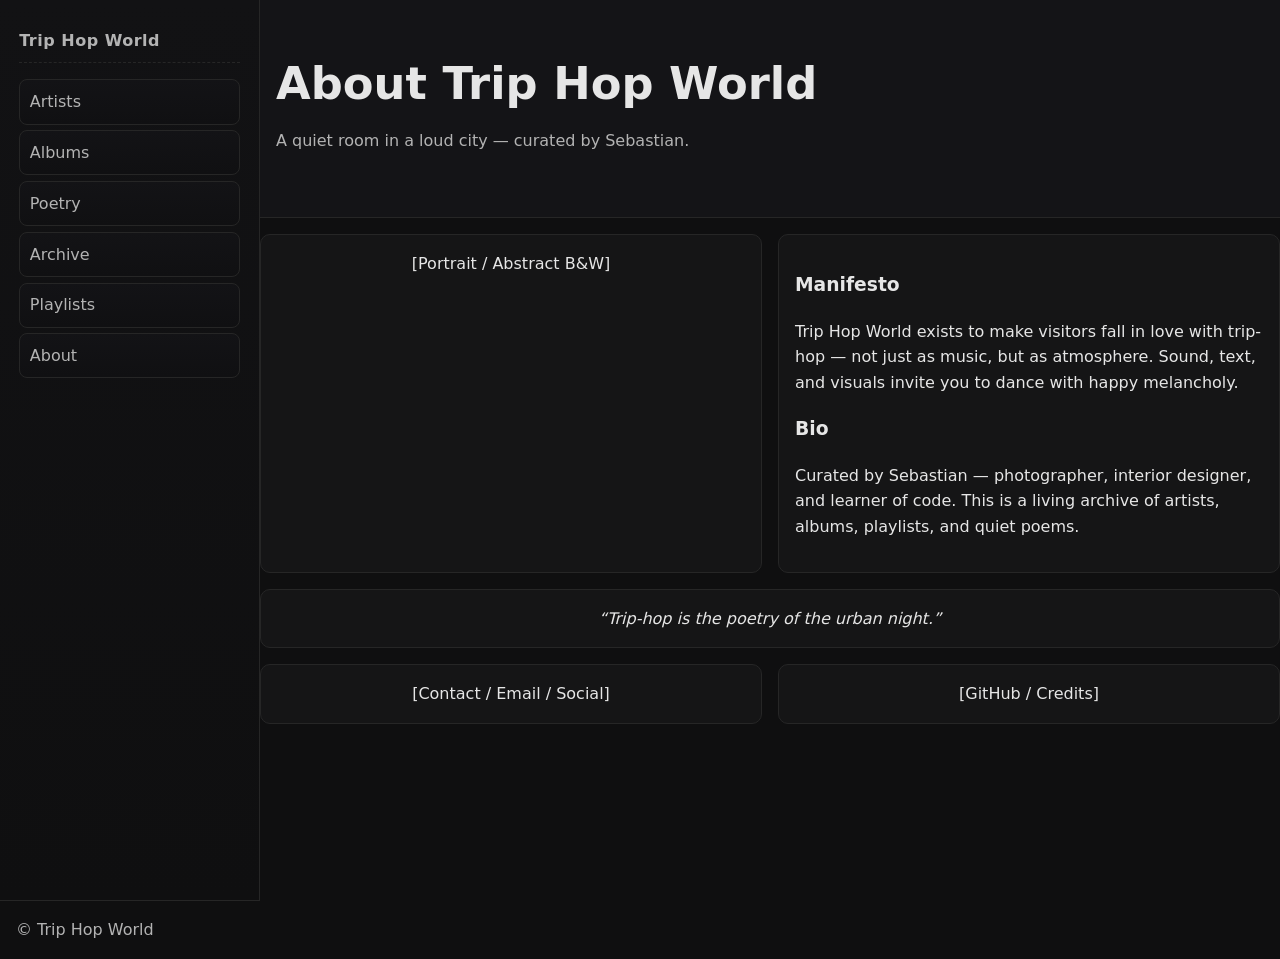
==== pages/about.html @ e782dd68 "added CSS link paths, HTML sructure cleanup, and fixed YouTube embed code in index.html" ====
<!DOCTYPE html>
<html lang="en">
  <head>
    <meta charset="utf-8" />
    <meta name="viewport" content="width=device-width, initial-scale=1" />
    <title>Trip Hop World — About</title>
    <link rel="stylesheet" href="../assets/CSS/style.css" />
  </head>
  <body>
    <div class="page">
      <!-- nav -->
      <aside class="nav">
        <a class="brand" href="../index.html">Trip Hop World</a>
        <nav>
          <a href="artists.html">Artists</a>
          <a href="albums.html">Albums</a>
          <a href="poetry.html">Poetry</a>
          <a href="archive.html">Archive</a>
          <a href="playlists.html">Playlists</a>
          <a href="about.html">About</a>
        </nav>
      </aside>

      <header class="topbar">
        <div class="wrap">
          <a class="brand" href="index.html">Trip Hop World</a>
          <nav>
            <a href="artists.html">Artists</a>
            <a href="albums.html">Albums</a>
            <a href="poetry.html">Poetry</a>
            <a href="archive.html">Archive</a>
            <a href="playlists.html">Playlists</a>
            <a href="about.html">About</a>
          </nav>
        </div>
      </header>
      <main>
        <section class="hero">
          <div class="wrap">
            <h1>About Trip Hop World</h1>
            <p class="sub">
              A quiet room in a loud city — curated by Sebastian.
            </p>
          </div>
        </section>

        <section class="wrap" style="padding: 1rem 0 2rem">
          <div class="grid-2">
            <div class="card center" style="min-height: 220px">
              [Portrait / Abstract B&W]
            </div>
            <div class="card">
              <h3>Manifesto</h3>
              <p>
                Trip Hop World exists to make visitors fall in love with
                trip-hop — not just as music, but as atmosphere. Sound, text,
                and visuals invite you to dance with happy melancholy.
              </p>
              <h3>Bio</h3>
              <p>
                Curated by Sebastian — photographer, interior designer, and
                learner of code. This is a living archive of artists, albums,
                playlists, and quiet poems.
              </p>
            </div>
          </div>

          <div class="card center" style="margin-top: 1rem">
            <em>“Trip-hop is the poetry of the urban night.”</em>
          </div>

          <div class="grid-2" style="margin-top: 1rem">
            <div class="card center">[Contact / Email / Social]</div>
            <div class="card center">[GitHub / Credits]</div>
          </div>
        </section>
      </main>

      <footer><div class="wrap">© Trip Hop World</div></footer>
    </div>
  </body>
</html>
---- assets/CSS/style.css ----
/* === Responsive breakpoints ===
   1024px → tablet (3→2 columns, topbar visible)
   767px  → mobile (2→1 columns, stacked layout) */
@media (max-width: 1024px) {
  /* tablet rules... */
}
@media (max-width: 767px) {
  /* mobile rules...  */
}

/* aspect-ratio keeps album/playlist vinyls perfectly circular across breakpoints */
.vinyl {
  aspect-ratio: 1/1;
  border-radius: 50%;
}
/* subtle vinyl hover */
.vinyl:hover {
  transform: rotate(2deg) scale(1.01);
  transition: 0.18s ease;
}

/* topbar sticky shadow on scroll */
.topbar {
  box-shadow: 0 0 0 transparent;
  transition: box-shadow 0.2s ease;
}
@media (max-width: 1024px) {
  .topbar.scrolled {
    box-shadow: 0 6px 18px rgba(0, 0, 0, 0.25);
  }
}

/* ====== Base ====== */
:root {
  --bg: #0f0f10;
  --panel: #151516;
  --ink: #e6e6e6;
  --muted: #b3b3b3;
  --line: #262626;
  --accent: #8b7bd3; /* subtle violet */
  --maxw: 1200px;
}
/* ====== Sidebar buttons with glow on hover (matches your sketch) */
aside.nav nav a {
  display: block;
  padding: 0.55rem 0.6rem;
  margin: 0.35rem 0;
  border: 1px solid var(--line);
  border-radius: 8px;
  color: var(--muted);
  background: linear-gradient(180deg, #131316, #101012);
}
aside.nav nav a:hover {
  color: var(--ink);
  box-shadow: 0 0 0.6rem rgba(139, 123, 211, 0.35),
    inset 0 0 0.25rem rgba(139, 123, 211, 0.15);
}

/* ====== HERO video block: full width, dark bg frame */
.hero-media {
  position: relative;
  background: #111;
  border-bottom: 1px solid var(--line);
}
.hero-video {
  width: 100%;
  height: 60vh;
  object-fit: cover;
  display: block;
  filter: contrast(0.95) brightness(0.9);
}
.sound-toggle {
  position: absolute;
  right: 1rem;
  bottom: 1rem;
  background: rgba(0, 0, 0, 0.45);
  color: #fff;
  border: 1px solid var(--line);
  padding: 0.5rem 0.7rem;
  border-radius: 8px;
  cursor: pointer;
}

/* ====== Title + subline centered under hero */
.hero-copy {
  text-align: center;
  padding: 1.2rem 1rem 0.4rem;
}
.site-title {
  font-size: 2.8rem;
  letter-spacing: 0.08em;
  margin: 0;
}
.sub {
  color: var(--muted);
  margin: 0.25rem 0 1rem;
}

/* ====== Featured row: 3 columns on desktop, 2 on tablet, 1 on mobile */
.featured-row {
  display: grid;
  gap: 1rem;
  grid-template-columns: repeat(3, 1fr);
  margin: 0 0 2rem;
}
.feature-card {
  background: var(--panel);
  border: 1px solid var(--line);
  border-radius: 12px;
  padding: 0.9rem;
  text-align: center;
}
.feature-card h3 {
  margin: 0 0 0.6rem;
  font-weight: 700;
}
.img-placeholder {
  height: 160px;
  border-radius: 8px;
  background: #0f0f12;
  border: 1px dashed var(--line);
  display: flex;
  align-items: center;
  justify-content: center;
  color: var(--muted);
  margin-bottom: 0.6rem;
}
.btn-link {
  display: inline-block;
  margin-top: 0.2rem;
  color: var(--ink);
  opacity: 0.8;
}
.btn-link:hover {
  opacity: 1;
}

/* ====== Tablet & Mobile adjustments (keep your breakpoints) */
@media (max-width: 1024px) {
  .hero-video {
    height: 55vh;
  }
  .site-title {
    font-size: 2.2rem;
  }
  .featured-row {
    grid-template-columns: repeat(2, 1fr);
  }
}
@media (max-width: 767px) {
  .hero-video {
    height: 42vh;
  }
  .site-title {
    font-size: 1.8rem;
  }
  .featured-row {
    grid-template-columns: 1fr;
  }
}

* {
  box-sizing: border-box;
}
html,
body {
  margin: 0;
  padding: 0;
  background: var(--bg);
  color: var(--ink);
  font: 16px/1.6 Inter, system-ui, -apple-system, Segoe UI, Roboto, Arial,
    sans-serif;
}
a {
  color: inherit;
  text-decoration: none;
}
img {
  display: block;
  max-width: 100%;
  height: auto;
  border-radius: 8px;
}
.wrap {
  max-width: var(--maxw);
  margin: 0 auto;
  padding: 0 1rem;
}

/* ====== Layout: Sidebar → Topbar ====== */
.page {
  display: grid;
  grid-template-columns: 260px 1fr;
  min-height: 100vh;
  gap: 0;
}
aside.nav {
  background: linear-gradient(180deg, #121214, #0f0f10);
  border-right: 1px solid var(--line);
  position: sticky;
  top: 0;
  height: 100vh;
  padding: 1.2rem;
}
.brand {
  font-weight: 700;
  letter-spacing: 0.5px;
  margin-bottom: 1rem;
  display: block;
}
.nav a {
  display: block;
  padding: 0.55rem 0;
  border-bottom: 1px dashed var(--line);
  color: var(--muted);
}
.nav a:hover {
  color: var(--ink);
}
main {
  background: var(--bg);
}

/* ====== Topbar (tablet/mobile) ====== */
.topbar {
  display: none;
  position: sticky;
  top: 0;
  z-index: 10;
  background: #111;
  border-bottom: 1px solid var(--line);
}
.topbar .wrap {
  display: flex;
  align-items: center;
  gap: 1rem;
  justify-content: space-between;
  padding: 0.75rem 1rem;
}
.topbar nav a {
  margin-left: 1rem;
  color: var(--muted);
}
.topbar nav a:hover {
  color: var(--ink);
}

/* ====== Hero ====== */
.hero {
  background: #141417;
  border-bottom: 1px solid var(--line);
}
.hero .wrap {
  padding: 3rem 1rem;
}
h1 {
  font-size: 2.8rem;
  margin: 0 0 0.5rem;
}
.sub {
  color: var(--muted);
  margin: 0.25rem 0 1rem;
}
.btn {
  display: inline-block;
  padding: 0.7rem 1rem;
  border: 1px solid var(--line);
  border-radius: 6px;
}
.btn.ghost {
  background: transparent;
}
.btn.solid {
  background: var(--panel);
  border-color: var(--panel);
}

/* ====== Grids ====== */
.grid-3 {
  display: grid;
  gap: 1rem;
  grid-template-columns: repeat(3, 1fr);
}
.grid-4 {
  display: grid;
  gap: 1rem;
  grid-template-columns: repeat(4, 1fr);
}
.grid-2 {
  display: grid;
  gap: 1rem;
  grid-template-columns: repeat(2, 1fr);
}
.card {
  background: var(--panel);
  border: 1px solid var(--line);
  border-radius: 10px;
  padding: 1rem;
}
.center {
  text-align: center;
}

/* ====== Vinyl circles ====== */
.vinyl-grid {
  display: grid;
  gap: 1rem;
  grid-template-columns: repeat(3, 1fr);
}
.vinyl {
  aspect-ratio: 1/1;
  border-radius: 50%;
  overflow: hidden;
  background: #111;
  border: 1px solid var(--line);
  display: flex;
  align-items: center;
  justify-content: center;
}
.vinyl span {
  padding: 0.5rem;
  color: var(--muted);
  text-align: center;
}

/* ====== Poetry columns ====== */
.poetry-3 {
  display: grid;
  gap: 1rem;
  grid-template-columns: repeat(3, 1fr);
}
.poem {
  background: var(--panel);
  border: 1px solid var(--line);
  border-radius: 10px;
  padding: 1.2rem;
}
.quote {
  font-style: italic;
  color: var(--muted);
}

/* ====== Archive ====== */
.hero-panorama {
  aspect-ratio: 21/9;
  background: #101014;
  border-bottom: 1px solid var(--line);
}
.decade-grid {
  display: grid;
  gap: 1rem;
  grid-template-columns: repeat(3, 1fr);
}
.video-grid {
  display: grid;
  gap: 1rem;
  grid-template-columns: repeat(2, 1fr);
}

/* ====== Footer ====== */
footer {
  border-top: 1px solid var(--line);
  color: var(--muted);
}
footer .wrap {
  padding: 1rem;
}

/* ====== Tablet ≤1024px ====== */
@media (max-width: 1024px) {
  .page {
    grid-template-columns: 1fr;
  }
  aside.nav {
    display: none;
  }
  .topbar {
    display: block;
  }
  .grid-3 {
    grid-template-columns: repeat(2, 1fr);
  }
  .grid-4 {
    grid-template-columns: repeat(2, 1fr);
  }
  .vinyl-grid {
    grid-template-columns: repeat(2, 1fr);
  }
  .poetry-3 {
    grid-template-columns: repeat(2, 1fr);
  }
  .decade-grid {
    grid-template-columns: repeat(2, 1fr);
  }
  .hero .wrap {
    padding: 2.25rem 1rem;
  }
  h1 {
    font-size: 2.2rem;
  }
}

/* ====== Mobile ≤767px ====== */
@media (max-width: 767px) {
  .grid-3,
  .grid-4,
  .grid-2 {
    grid-template-columns: 1fr;
  }
  .vinyl-grid {
    grid-template-columns: 1fr;
  }
  .poetry-3 {
    grid-template-columns: 1fr;
  }
  .video-grid {
    grid-template-columns: 1fr;
  }
  h1 {
    font-size: 1.8rem;
  }
  .hero .wrap {
    padding: 1.5rem 1rem;
  }
}
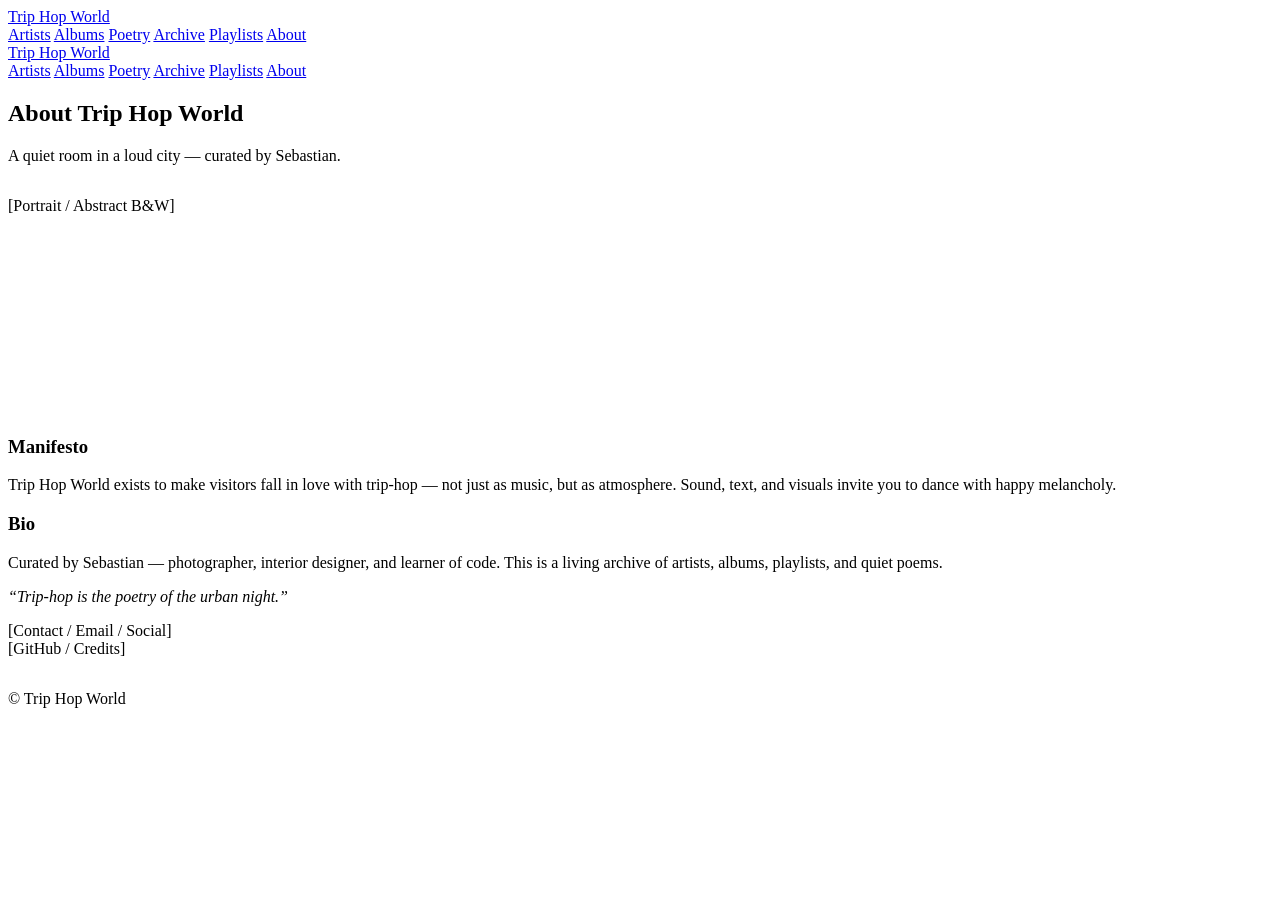
==== commit 679db9c0: "update nav links fixes" ====
--- a/pages/about.html
+++ b/pages/about.html
@@ -4,7 +4,7 @@
     <meta charset="utf-8" />
     <meta name="viewport" content="width=device-width, initial-scale=1" />
     <title>Trip Hop World — About</title>
-    <link rel="stylesheet" href="../assets/CSS/style.css" />
+    <link rel="stylesheet" href="../assets/css/style.css" />
   </head>
   <body>
     <div class="page">
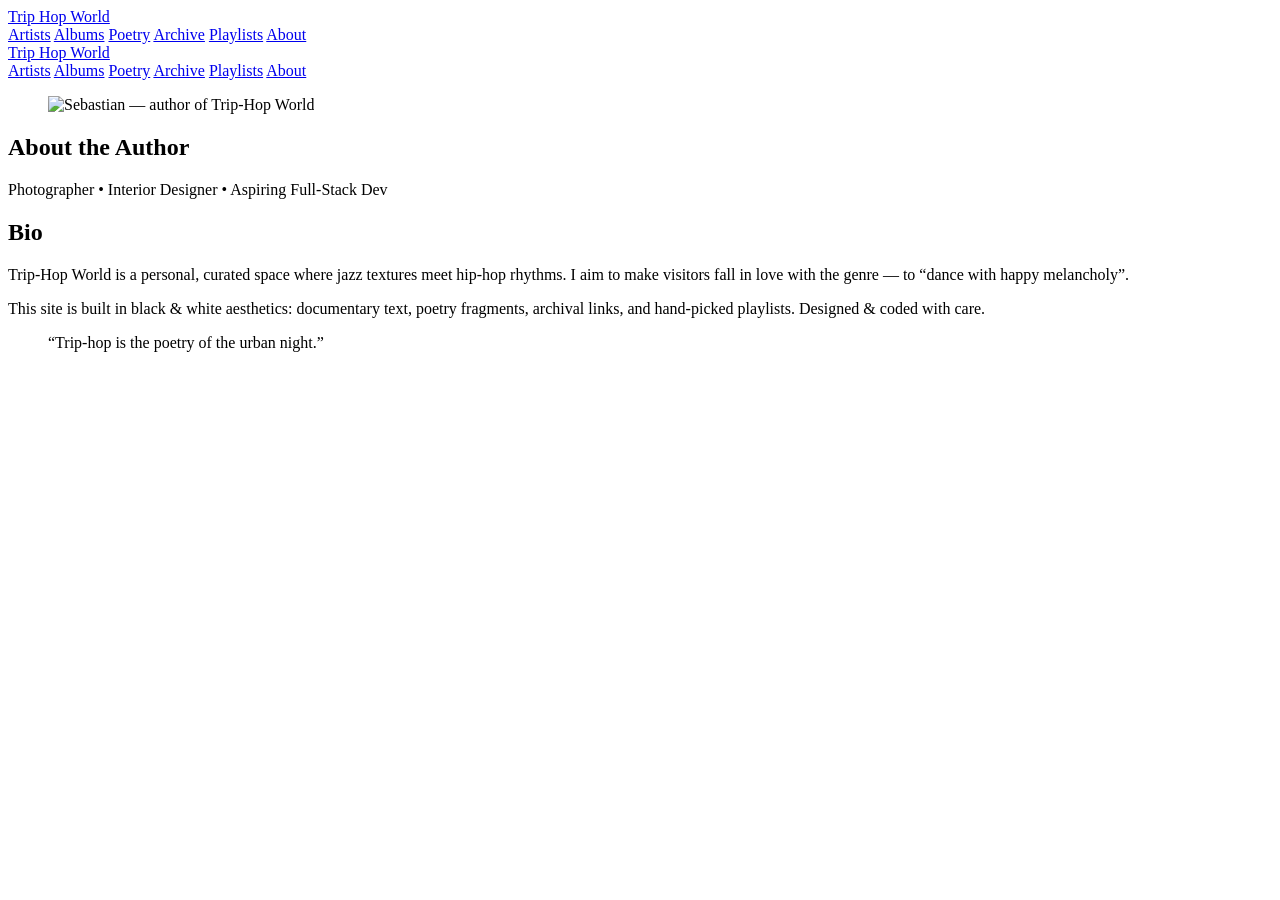
==== commit cb7a5fbc: "final stege of clean css refactor - Albums layout final (2x3 + 5x1)" ====
--- a/pages/about.html
+++ b/pages/about.html
@@ -1,14 +1,14 @@
 <!DOCTYPE html>
 <html lang="en">
   <head>
-    <meta charset="utf-8" />
-    <meta name="viewport" content="width=device-width, initial-scale=1" />
-    <title>Trip Hop World — About</title>
+    <meta charset="UTF-8" />
+    <meta name="viewport" content="width=device-width, initial-scale=1.0" />
+    <title>Trip Hop World – About</title>
     <link rel="stylesheet" href="../assets/css/style.css" />
   </head>
   <body>
     <div class="page">
-      <!-- nav -->
+      <!-- NAV -->
       <aside class="nav">
         <a class="brand" href="../index.html">Trip Hop World</a>
         <nav>
@@ -17,66 +17,66 @@
           <a href="poetry.html">Poetry</a>
           <a href="archive.html">Archive</a>
           <a href="playlists.html">Playlists</a>
-          <a href="about.html">About</a>
+          <a href="about.html" aria-current="page">About</a>
         </nav>
       </aside>
 
+      <!-- TOPBAR -->
       <header class="topbar">
         <div class="wrap">
-          <a class="brand" href="index.html">Trip Hop World</a>
+          <a class="brand" href="../index.html">Trip Hop World</a>
           <nav>
             <a href="artists.html">Artists</a>
             <a href="albums.html">Albums</a>
             <a href="poetry.html">Poetry</a>
             <a href="archive.html">Archive</a>
             <a href="playlists.html">Playlists</a>
-            <a href="about.html">About</a>
+            <a href="about.html" aria-current="page">About</a>
           </nav>
         </div>
       </header>
-      <main>
-        <section class="hero">
-          <div class="wrap">
-            <h1>About Trip Hop World</h1>
-            <p class="sub">
-              A quiet room in a loud city — curated by Sebastian.
+
+      <main class="content about">
+        <!-- HERO: foto autora -->
+        <section class="about-hero card">
+          <figure class="about-photo">
+            <img
+              src="../assets/images/about/author.jpg"
+              alt="Sebastian — author of Trip-Hop World"
+            />
+          </figure>
+          <div class="about-hero-text">
+            <h1>About the Author</h1>
+            <p class="muted">
+              Photographer • Interior Designer • Aspiring Full-Stack Dev
             </p>
           </div>
         </section>
 
-        <section class="wrap" style="padding: 1rem 0 2rem">
-          <div class="grid-2">
-            <div class="card center" style="min-height: 220px">
-              [Portrait / Abstract B&W]
-            </div>
-            <div class="card">
-              <h3>Manifesto</h3>
-              <p>
-                Trip Hop World exists to make visitors fall in love with
-                trip-hop — not just as music, but as atmosphere. Sound, text,
-                and visuals invite you to dance with happy melancholy.
-              </p>
-              <h3>Bio</h3>
-              <p>
-                Curated by Sebastian — photographer, interior designer, and
-                learner of code. This is a living archive of artists, albums,
-                playlists, and quiet poems.
-              </p>
-            </div>
-          </div>
-
-          <div class="card center" style="margin-top: 1rem">
-            <em>“Trip-hop is the poetry of the urban night.”</em>
-          </div>
-
-          <div class="grid-2" style="margin-top: 1rem">
-            <div class="card center">[Contact / Email / Social]</div>
-            <div class="card center">[GitHub / Credits]</div>
+        <!-- BIO blok -->
+        <section class="bio card">
+          <h2 class="section-title">Bio</h2>
+          <div class="bio-body">
+            <p>
+              Trip-Hop World is a personal, curated space where jazz textures
+              meet hip-hop rhythms. I aim to make visitors fall in love with the
+              genre — to “dance with happy melancholy”.
+            </p>
+            <p>
+              This site is built in black &amp; white aesthetics: documentary
+              text, poetry fragments, archival links, and hand-picked playlists.
+              Designed &amp; coded with care.
+            </p>
           </div>
         </section>
+
+        <!-- Quote strip -->
+        <section class="quote-strip">
+          <blockquote>
+            <p>“Trip-hop is the poetry of the urban night.”</p>
+          </blockquote>
+        </section>
       </main>
-
-      <footer><div class="wrap">© Trip Hop World</div></footer>
     </div>
   </body>
 </html>
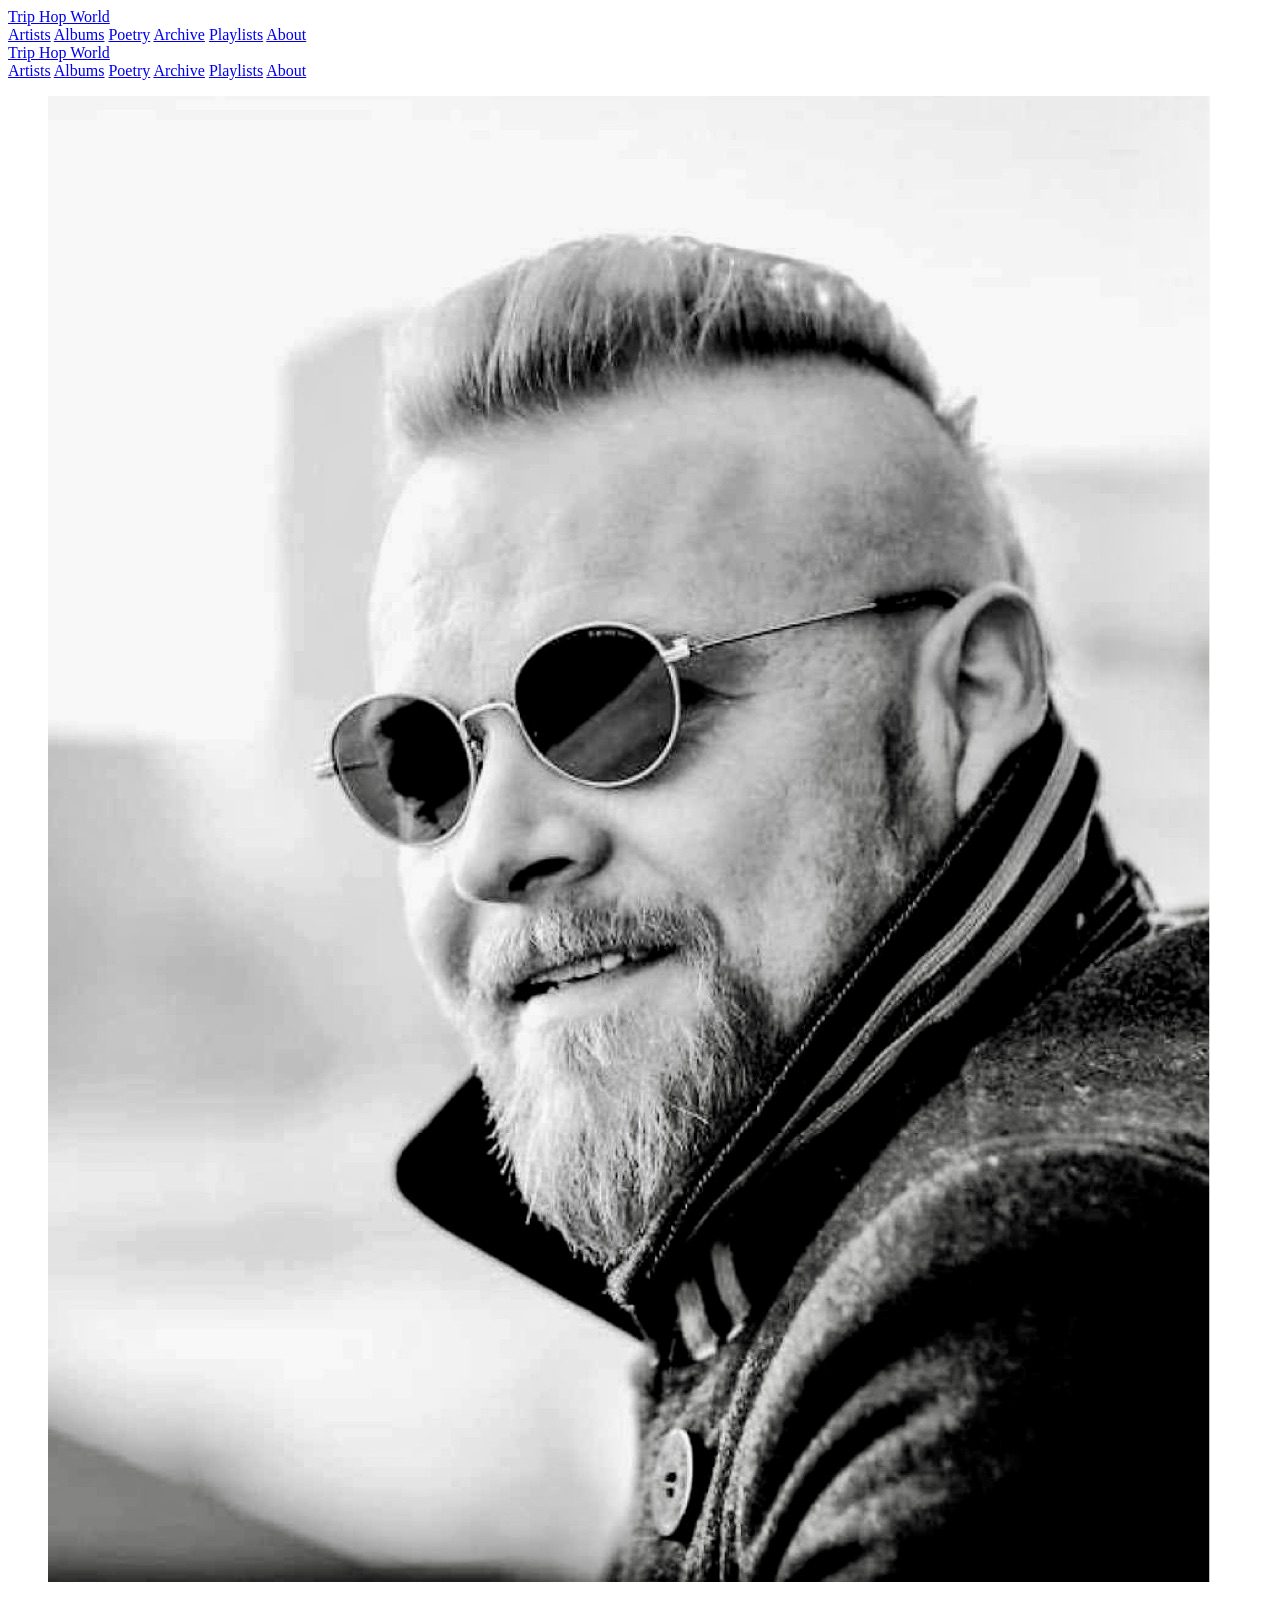
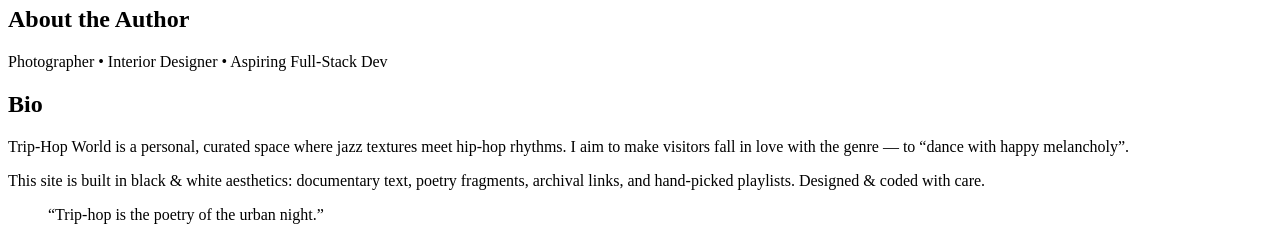
==== commit 6182cb7f: "sources files added, minor updates, universal footer added" ====
--- a/pages/about.html
+++ b/pages/about.html
@@ -41,7 +41,7 @@
         <section class="about-hero card">
           <figure class="about-photo">
             <img
-              src="../assets/images/about/author.jpg"
+              src="../assets/images/Selfportrait.JPG"
               alt="Sebastian — author of Trip-Hop World"
             />
           </figure>
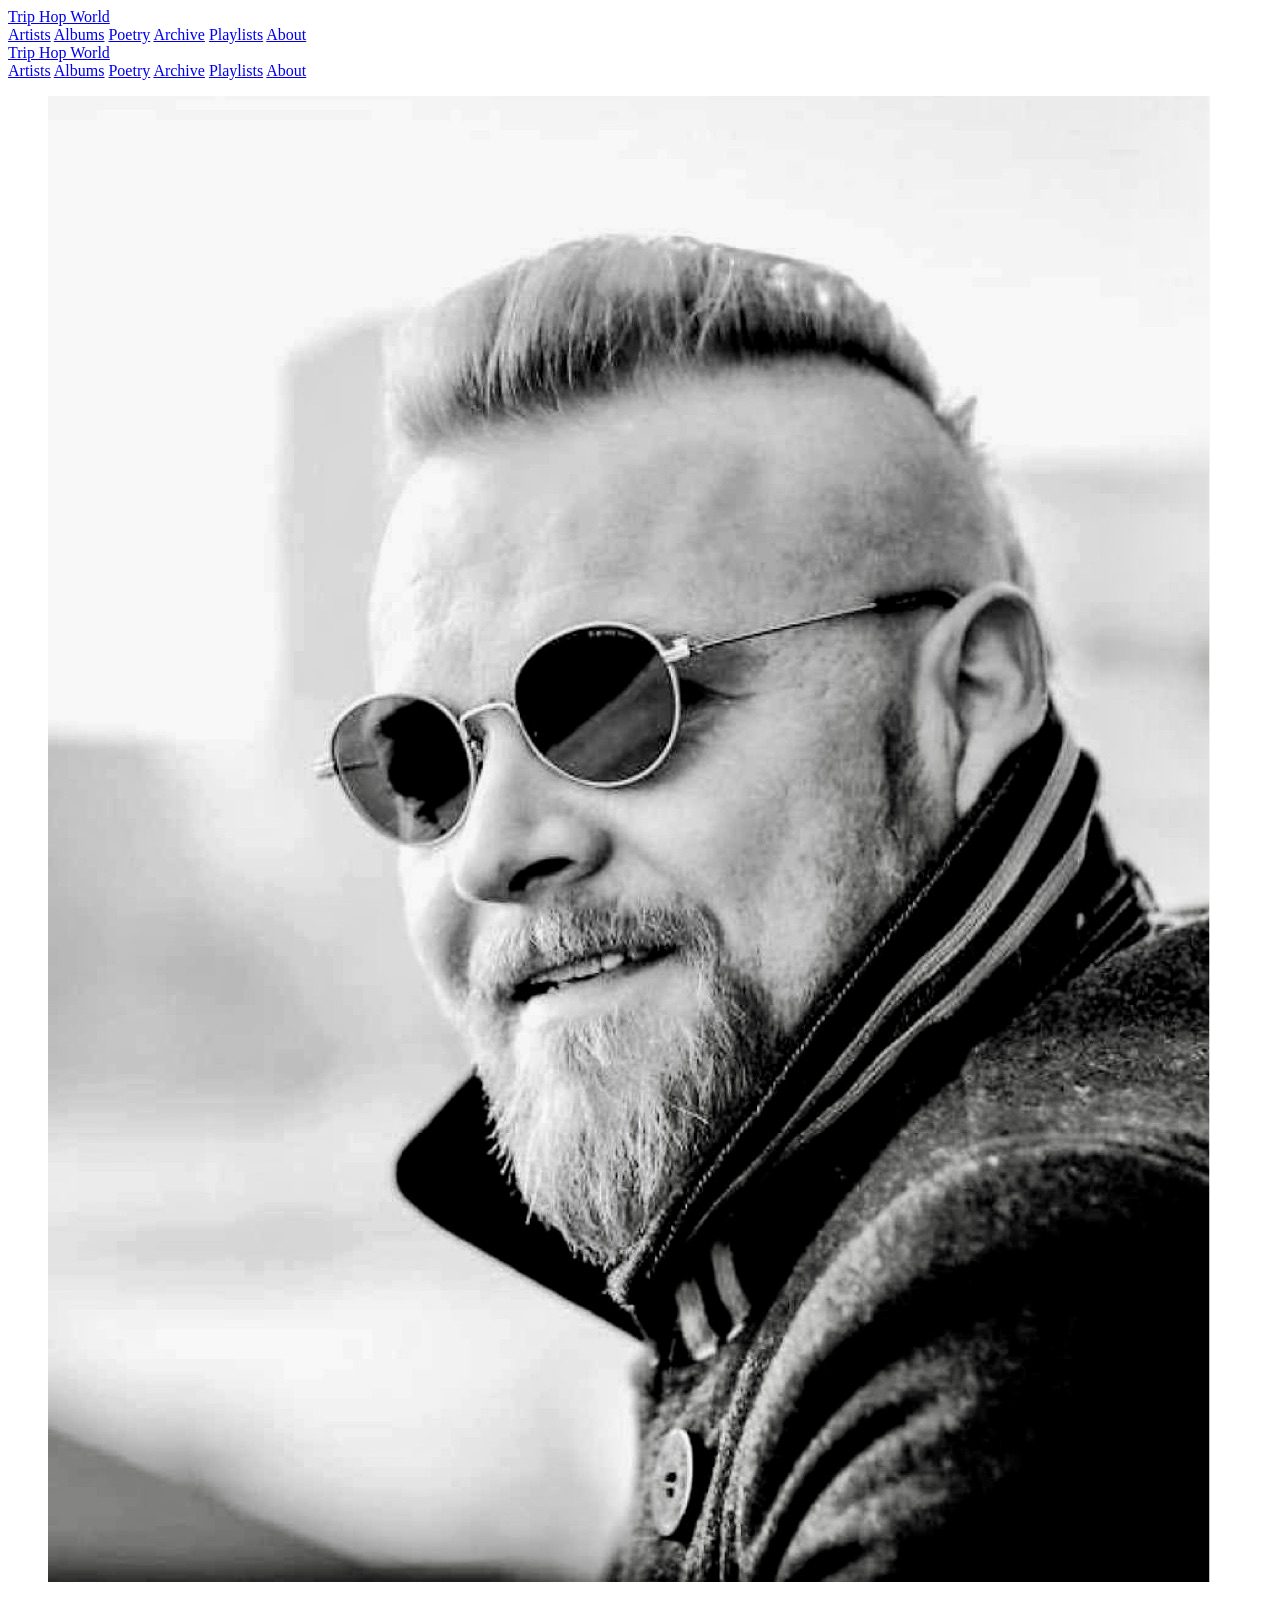
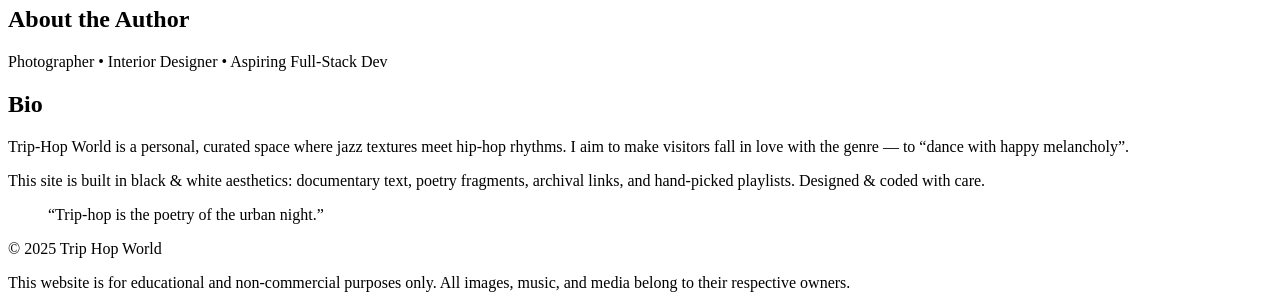
==== commit 494e97a6: "added simple footer section to all subpages" ====
--- a/pages/about.html
+++ b/pages/about.html
@@ -76,6 +76,16 @@
             <p>“Trip-hop is the poetry of the urban night.”</p>
           </blockquote>
         </section>
+        <!-- Soft footer (inline styles, zero layout impact) -->
+        <section class="soft-footer" arial-label="site note">
+          <div class="wrap">
+            <p>© 2025 Trip Hop World</p>
+            <p>
+              This website is for educational and non-commercial purposes only.
+              All images, music, and media belong to their respective owners.
+            </p>
+          </div>
+        </section>
       </main>
     </div>
   </body>
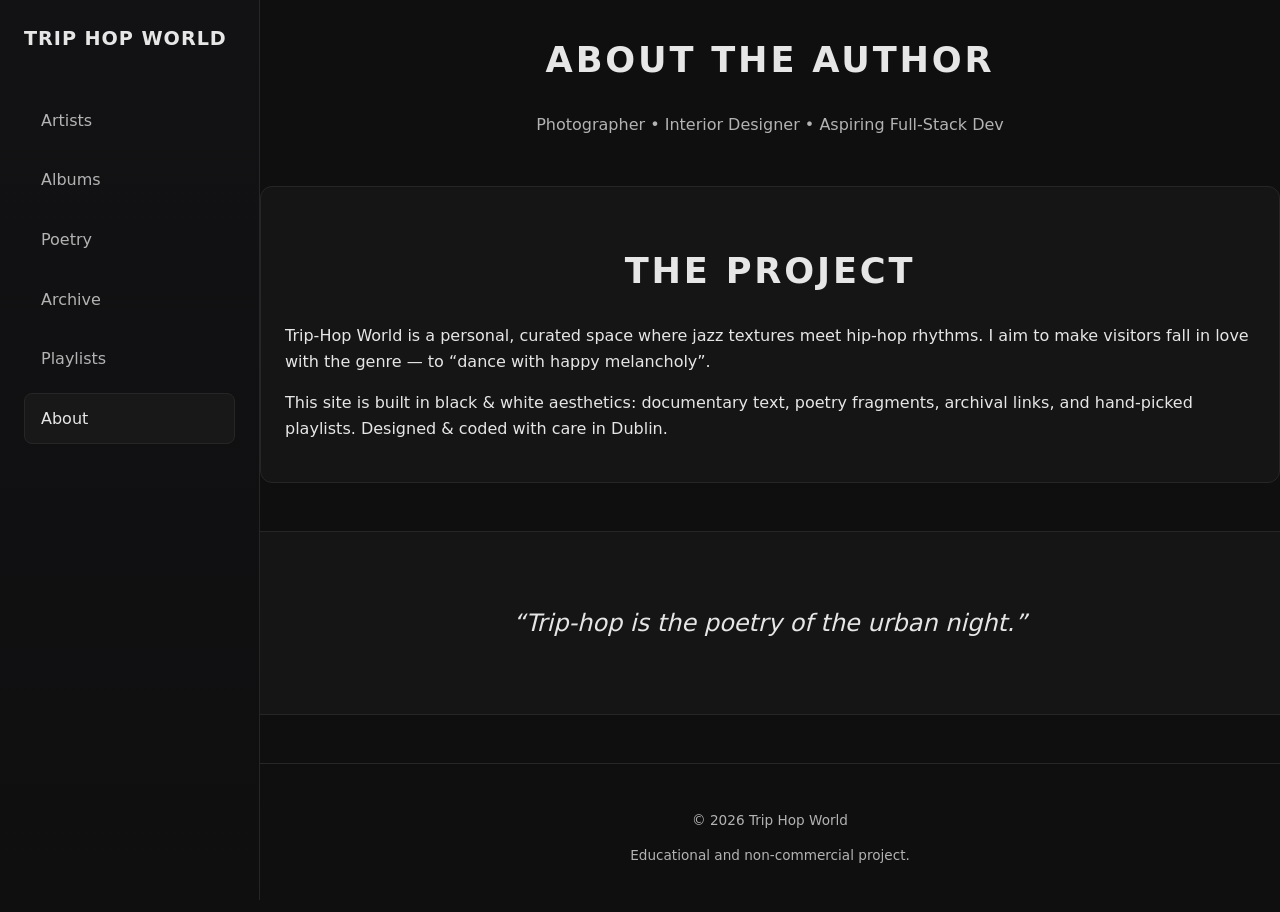
==== commit 1ce64a50: "Refactor: complete strustural overhaul and CSS Grid implementation" ====
--- a/pages/about.html
+++ b/pages/about.html
@@ -1,61 +1,48 @@
 <!DOCTYPE html>
 <html lang="en">
   <head>
-    <meta charset="UTF-8" />
-    <meta name="viewport" content="width=device-width, initial-scale=1.0" />
+    <meta charset="UTF-8">
+    <meta name="viewport" content="width=device-width, initial-scale=1.0">
     <title>Trip Hop World – About</title>
-    <link rel="stylesheet" href="../assets/css/style.css" />
+    <link rel="stylesheet" href="../assets/css/style.css">
   </head>
   <body>
     <div class="page">
-      <!-- NAV -->
-      <aside class="nav">
+      <aside class="nav" aria-label="Primary sidebar navigation">
         <a class="brand" href="../index.html">Trip Hop World</a>
-        <nav>
+        <nav aria-label="Main site links">
           <a href="artists.html">Artists</a>
           <a href="albums.html">Albums</a>
           <a href="poetry.html">Poetry</a>
           <a href="archive.html">Archive</a>
           <a href="playlists.html">Playlists</a>
-          <a href="about.html" aria-current="page">About</a>
+          <a class="is-active" href="about.html" aria-current="page">About</a>
         </nav>
       </aside>
 
-      <!-- TOPBAR -->
-      <header class="topbar">
+      <header class="topbar" aria-label="Mobile top navigation">
         <div class="wrap">
           <a class="brand" href="../index.html">Trip Hop World</a>
-          <nav>
+          <nav aria-label="Mobile site links">
             <a href="artists.html">Artists</a>
             <a href="albums.html">Albums</a>
-            <a href="poetry.html">Poetry</a>
-            <a href="archive.html">Archive</a>
-            <a href="playlists.html">Playlists</a>
             <a href="about.html" aria-current="page">About</a>
           </nav>
         </div>
       </header>
 
       <main class="content about">
-        <!-- HERO: foto autora -->
-        <section class="about-hero card">
-          <figure class="about-photo">
-            <img
-              src="../assets/images/Selfportrait.JPG"
-              alt="Sebastian — author of Trip-Hop World"
-            />
-          </figure>
-          <div class="about-hero-text">
-            <h1>About the Author</h1>
+        <section class="about-hero">
+          <div class="wrap">
+            <h1 class="section-title">About the Author</h1>
             <p class="muted">
               Photographer • Interior Designer • Aspiring Full-Stack Dev
             </p>
           </div>
         </section>
 
-        <!-- BIO blok -->
-        <section class="bio card">
-          <h2 class="section-title">Bio</h2>
+        <section class="bio card wrap">
+          <h2 class="section-title">The Project</h2>
           <div class="bio-body">
             <p>
               Trip-Hop World is a personal, curated space where jazz textures
@@ -65,27 +52,25 @@
             <p>
               This site is built in black &amp; white aesthetics: documentary
               text, poetry fragments, archival links, and hand-picked playlists.
-              Designed &amp; coded with care.
+              Designed &amp; coded with care in Dublin.
             </p>
           </div>
         </section>
 
-        <!-- Quote strip -->
         <section class="quote-strip">
-          <blockquote>
-            <p>“Trip-hop is the poetry of the urban night.”</p>
-          </blockquote>
-        </section>
-        <!-- Soft footer (inline styles, zero layout impact) -->
-        <section class="soft-footer" arial-label="site note">
           <div class="wrap">
-            <p>© 2025 Trip Hop World</p>
-            <p>
-              This website is for educational and non-commercial purposes only.
-              All images, music, and media belong to their respective owners.
-            </p>
+            <blockquote>
+              <p>“Trip-hop is the poetry of the urban night.”</p>
+            </blockquote>
           </div>
         </section>
+
+        <footer class="soft-footer" aria-label="Site note">
+          <div class="wrap">
+            <p>© 2026 Trip Hop World</p>
+            <p>Educational and non-commercial project.</p>
+          </div>
+        </footer>
       </main>
     </div>
   </body>
--- a/assets/css/style.css
+++ b/assets/css/style.css
@@ -0,0 +1,533 @@
+/* =========================================================
+   Trip-Hop World — style.css 
+   Architecture: Modern CSS Grid, Flexbox, Semantic Variables
+   Aesthetic: Minimalist, B&W, High Contrast
+   ========================================================= */
+
+/* ---------- 0) Variables & Reset ---------- */
+:root {
+  --bg: #0f0f10;
+  --panel: #151516;
+  --ink: #e6e6e6;
+  --muted: #b3b3b3;
+  --line: #262626;
+  --accent: #8b7bd3;
+  --maxw: 1200px;
+}
+
+* {
+  box-sizing: border-box;
+}
+
+html,
+body {
+  margin: 0;
+  padding: 0;
+  background: var(--bg);
+  color: var(--ink);
+  font-family:
+    "Montserrat",
+    system-ui,
+    -apple-system,
+    sans-serif;
+  line-height: 1.6;
+}
+
+a {
+  color: inherit;
+  text-decoration: none;
+  transition: color 0.2s ease;
+}
+
+img,
+video {
+  display: block;
+  max-width: 100%;
+  height: auto;
+}
+
+/* ---------- 1) Base & Utilities ---------- */
+.wrap {
+  max-width: var(--maxw);
+  margin: 0 auto;
+  padding: 0 1.5rem;
+}
+
+.center {
+  text-align: center;
+}
+
+.muted {
+  color: var(--muted);
+}
+
+.section-title {
+  text-align: center;
+  font-size: 2.2rem;
+  font-weight: 700;
+  letter-spacing: 0.08em;
+  margin: 2rem 0 1.5rem;
+  text-transform: uppercase;
+}
+
+/* ---------- 2) Global Layout (Grid) ---------- */
+.page {
+  display: grid;
+  grid-template-columns: 260px 1fr;
+  min-height: 100vh;
+}
+
+/* Sidebar */
+aside.nav {
+  position: sticky;
+  top: 0;
+  height: 100vh;
+  background: linear-gradient(180deg, #121214, #0f0f10);
+  border-right: 1px solid var(--line);
+  padding: 1.5rem;
+  display: flex;
+  flex-direction: column;
+}
+
+aside.nav .brand {
+  font-weight: 700;
+  font-size: 1.2rem;
+  letter-spacing: 0.05em;
+  margin-bottom: 2rem;
+  text-transform: uppercase;
+}
+
+aside.nav nav a {
+  display: block;
+  padding: 0.75rem 1rem;
+  margin: 0.5rem 0;
+  border: 1px solid transparent;
+  border-radius: 8px;
+  color: var(--muted);
+  transition: all 0.2s ease;
+}
+
+aside.nav nav a:hover,
+aside.nav nav a.is-active {
+  color: var(--ink);
+  border-color: var(--line);
+  background: rgba(255, 255, 255, 0.03);
+}
+
+/* Mobile Topbar */
+.topbar {
+  display: none;
+  background: #111;
+  border-bottom: 1px solid var(--line);
+  position: sticky;
+  top: 0;
+  z-index: 50;
+}
+
+.topbar .wrap {
+  display: flex;
+  justify-content: space-between;
+  align-items: center;
+  padding: 1rem 1.5rem;
+}
+
+.topbar .brand {
+  font-weight: 700;
+  text-transform: uppercase;
+}
+
+.topbar nav {
+  display: flex;
+  gap: 1rem;
+}
+
+.topbar nav a.is-active {
+  color: #fff;
+  border-bottom: 1px solid #fff;
+}
+
+/* Footer */
+.soft-footer {
+  border-top: 1px solid var(--line);
+  padding: 2rem 0;
+  text-align: center;
+  color: var(--muted);
+  font-size: 0.85rem;
+  margin-top: 3rem;
+}
+
+/* ---------- 3) UI Components ---------- */
+/* Buttons */
+.btn {
+  display: inline-flex;
+  align-items: center;
+  justify-content: center;
+  padding: 0.75rem 1.5rem;
+  border-radius: 99px;
+  font-weight: 600;
+  cursor: pointer;
+  transition: all 0.2s ease;
+  border: 1px solid transparent;
+}
+
+.btn-primary {
+  background: var(--ink);
+  color: var(--bg);
+}
+
+.btn-primary:hover {
+  background: #fff;
+  transform: translateY(-2px);
+  box-shadow: 0 4px 12px rgba(255, 255, 255, 0.1);
+}
+
+.btn-secondary {
+  background: transparent;
+  color: var(--ink);
+  border-color: var(--line);
+}
+
+.btn-secondary:hover {
+  background: rgba(255, 255, 255, 0.05);
+}
+
+/* Cards */
+.card {
+  background: var(--panel);
+  border: 1px solid var(--line);
+  border-radius: 12px;
+  padding: 1.5rem;
+}
+
+/* Vinyl Discs */
+.vinyl {
+  position: relative;
+  aspect-ratio: 1/1;
+  border-radius: 50%;
+  overflow: hidden;
+  border: 1px solid var(--line);
+  margin: 0 auto;
+  transition:
+    transform 0.3s ease,
+    box-shadow 0.3s ease;
+}
+
+.vinyl img {
+  position: absolute;
+  inset: 0;
+  width: 100%;
+  height: 100%;
+  object-fit: cover;
+  filter: grayscale(100%) contrast(110%);
+}
+
+.vinyl::after {
+  content: "";
+  position: absolute;
+  inset: 10%;
+  border: 1px solid rgba(255, 255, 255, 0.1);
+  border-radius: 50%;
+  pointer-events: none;
+}
+
+.vinyl:hover {
+  transform: rotate(5deg) scale(1.02);
+  box-shadow: 0 10px 30px rgba(0, 0, 0, 0.5);
+}
+
+.vinyl-lg {
+  width: min(100%, 320px);
+}
+.vinyl-sm {
+  width: min(100%, 150px);
+}
+
+/* ---------- 4) Pages ---------- */
+
+/* HOME: Hero */
+.hero {
+  position: relative;
+  height: 100vh;
+  display: flex;
+  align-items: center;
+  justify-content: center;
+  overflow: hidden;
+  border-bottom: 1px solid var(--line);
+}
+
+.hero-video {
+  position: absolute;
+  inset: 0;
+  width: 100%;
+  height: 100%;
+  object-fit: cover;
+  filter: grayscale(100%) brightness(0.6);
+  z-index: 1;
+}
+
+.hero-overlay {
+  position: absolute;
+  inset: 0;
+  background: linear-gradient(to top, var(--bg), transparent);
+  z-index: 2;
+}
+
+.hero-text {
+  position: relative;
+  z-index: 3;
+  text-align: center;
+  padding: 0 1rem;
+}
+
+.site-title {
+  font-size: clamp(3rem, 6vw, 6rem);
+  font-weight: 800;
+  text-transform: uppercase;
+  margin: 0;
+  letter-spacing: 0.05em;
+}
+
+.site-tagline {
+  font-size: clamp(1rem, 2vw, 1.25rem);
+  color: var(--muted);
+  margin-bottom: 2rem;
+  letter-spacing: 0.1em;
+}
+
+.hero-cta {
+  display: flex;
+  gap: 1rem;
+  justify-content: center;
+}
+
+/* HOME: Featured Grid */
+.featured {
+  padding: 4rem 0;
+}
+
+.featured-title {
+  text-align: center;
+  font-size: 2rem;
+  margin-bottom: 2rem;
+  text-transform: uppercase;
+  letter-spacing: 0.05em;
+}
+
+.featured-grid {
+  display: grid;
+  grid-template-columns: repeat(4, 1fr);
+  gap: 1.5rem;
+}
+
+.feature-card {
+  position: relative;
+  border-radius: 12px;
+  overflow: hidden;
+  border: 1px solid var(--line);
+  aspect-ratio: 3/4;
+}
+
+.feature-card img {
+  width: 100%;
+  height: 100%;
+  object-fit: cover;
+  filter: grayscale(100%) contrast(110%);
+  transition:
+    transform 0.4s ease,
+    filter 0.4s ease;
+}
+
+.feature-card:hover img {
+  transform: scale(1.05);
+  filter: grayscale(40%) contrast(120%);
+}
+
+.card-overlay {
+  position: absolute;
+  inset: auto 0 0 0;
+  padding: 2rem 1rem 1rem;
+  background: linear-gradient(to top, rgba(0, 0, 0, 0.9), transparent);
+  text-align: center;
+}
+
+.card-overlay h3 {
+  margin: 0;
+  font-weight: 700;
+  letter-spacing: 0.05em;
+}
+
+/* ARTISTS PAGE */
+.artists .featured-card img {
+  border-radius: 12px;
+  filter: grayscale(100%);
+  border: 1px solid var(--line);
+}
+
+.core-icons,
+.rep-grid {
+  display: grid;
+  gap: 1.5rem;
+}
+
+.core-icons {
+  grid-template-columns: repeat(3, 1fr);
+}
+.rep-grid {
+  grid-template-columns: repeat(5, 1fr);
+}
+
+.artist-card {
+  text-align: center;
+}
+
+.artist-card img {
+  border-radius: 8px;
+  margin-bottom: 1rem;
+  filter: grayscale(100%);
+  border: 1px solid var(--line);
+  transition: filter 0.3s ease;
+}
+
+.artist-card:hover img {
+  filter: grayscale(0%);
+}
+
+/* ALBUMS PAGE */
+.album-layout {
+  display: grid;
+  grid-template-columns: repeat(3, 1fr);
+  gap: 3rem 2rem;
+  margin-bottom: 4rem;
+}
+
+.album-grid.mini {
+  display: grid;
+  grid-template-columns: repeat(5, 1fr);
+  gap: 1.5rem;
+}
+
+.album-card {
+  text-align: center;
+}
+
+.album-title {
+  margin-top: 1.5rem;
+  font-size: 1.1rem;
+}
+
+/* ARCHIVE PAGE */
+.video-grid {
+  display: grid;
+  grid-template-columns: repeat(3, 1fr);
+  gap: 1.5rem;
+}
+
+.video-thumb {
+  position: relative;
+  aspect-ratio: 16/9;
+  border-radius: 8px;
+  overflow: hidden;
+  border: 1px solid var(--line);
+}
+
+.video-thumb img {
+  width: 100%;
+  height: 100%;
+  object-fit: cover;
+}
+
+/* POETRY PAGE */
+.poetry-grid {
+  display: grid;
+  grid-template-columns: repeat(3, 1fr);
+  gap: 2rem;
+}
+
+.poem-card {
+  background: rgba(255, 255, 255, 0.02);
+  border: 1px solid var(--line);
+  padding: 1.5rem;
+  border-radius: 8px;
+  margin-bottom: 1rem;
+}
+
+/* PLAYLISTS PAGE */
+.playlist-grid {
+  display: grid;
+  grid-template-columns: repeat(2, 1fr);
+  gap: 2rem;
+  max-width: 800px;
+  margin: 0 auto;
+}
+
+/* ABOUT PAGE */
+.about-hero {
+  text-align: center;
+  margin-bottom: 3rem;
+}
+
+.quote-strip {
+  background: var(--panel);
+  border-top: 1px solid var(--line);
+  border-bottom: 1px solid var(--line);
+  padding: 3rem 1rem;
+  text-align: center;
+  font-size: 1.5rem;
+  font-style: italic;
+  margin: 3rem 0;
+}
+
+/* ---------- 5) Media Queries ---------- */
+
+/* Tablet (Max 1024px) */
+@media (max-width: 1024px) {
+  .page {
+    grid-template-columns: 1fr;
+  }
+  aside.nav {
+    display: none;
+  }
+  .topbar {
+    display: block;
+  }
+
+  .featured-grid,
+  .core-icons,
+  .album-layout,
+  .video-grid {
+    grid-template-columns: repeat(2, 1fr);
+  }
+
+  .rep-grid,
+  .album-grid.mini {
+    grid-template-columns: repeat(3, 1fr);
+  }
+
+  .poetry-grid {
+    grid-template-columns: 1fr;
+  }
+}
+
+/* Mobile (Max 767px) */
+@media (max-width: 767px) {
+  .featured-grid,
+  .core-icons,
+  .rep-grid,
+  .album-layout,
+  .video-grid,
+  .playlist-grid,
+  .album-grid.mini {
+    grid-template-columns: 1fr;
+  }
+
+  .hero {
+    height: 70vh;
+  }
+  .hero-cta {
+    flex-direction: column;
+  }
+
+  .topbar nav {
+    display: none; /* Consider a hamburger menu later */
+  }
+}
